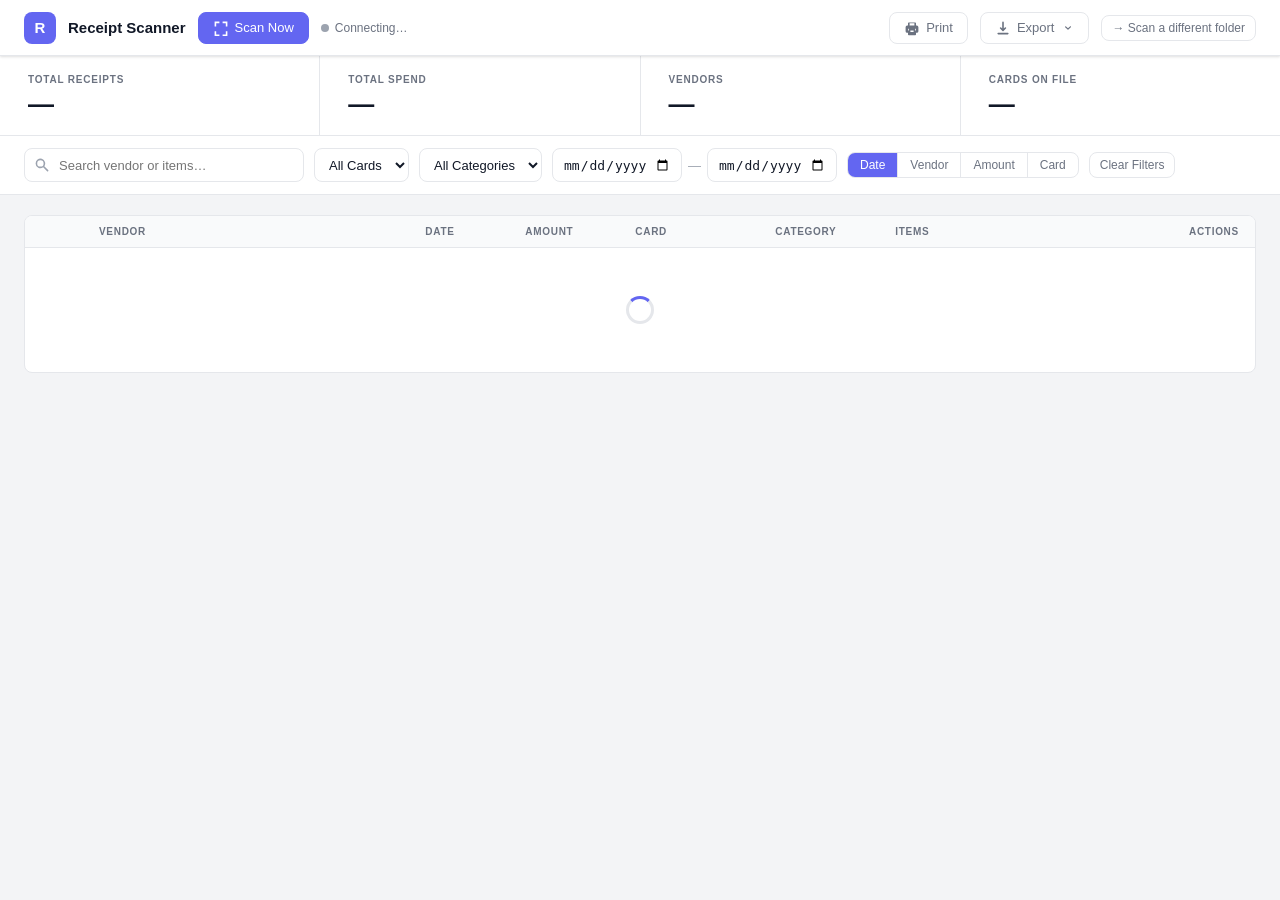
==== templates/index.html @ e7484651 "Initial commit: Receipt Scanner app Local web app that watches a Google Drive sync folder for phone " ====
<!DOCTYPE html>
<html lang="en">
<head>
  <meta charset="UTF-8" />
  <meta name="viewport" content="width=device-width, initial-scale=1.0" />
  <title>Receipt Scanner</title>
  <link rel="stylesheet" href="/static/css/style.css" />
</head>
<body>

<!-- ── Header ──────────────────────────────────────────────────────────────── -->
<header class="app-header">
  <div class="header-left">
    <div class="app-logo">R</div>
    <span class="app-title">Receipt Scanner</span>
    <button class="btn btn-primary" id="btn-scan">
      <svg viewBox="0 0 20 20" fill="currentColor" width="16" height="16"><path d="M4 4h4V2H2v6h2V4zm8-2v2h4v4h2V2h-6zm-8 12H2v6h6v-2H4v-4zm12 4h-4v2h6v-6h-2v4z"/></svg>
      Scan Now
    </button>
    <span class="watch-indicator" id="watch-status">
      <span class="dot dot-gray"></span>
      <span id="watch-label">Connecting…</span>
    </span>
  </div>
  <div class="header-right">
    <button class="btn btn-ghost" id="btn-print" onclick="window.print()">
      <svg viewBox="0 0 20 20" fill="currentColor" width="16" height="16"><path fill-rule="evenodd" d="M5 4v3H4a2 2 0 00-2 2v5a2 2 0 002 2h1v2a1 1 0 001 1h8a1 1 0 001-1v-2h1a2 2 0 002-2V9a2 2 0 00-2-2h-1V4a1 1 0 00-1-1H6a1 1 0 00-1 1zm2 0h6v3H7V4zm-1 9H5v-2h1v2zm9-2v2h-1v-2h1zm-7 4V13h4v2H9z" clip-rule="evenodd"/></svg>
      Print
    </button>
    <div class="export-menu-wrap">
      <button class="btn btn-ghost" id="btn-export-toggle">
        <svg viewBox="0 0 20 20" fill="currentColor" width="16" height="16"><path fill-rule="evenodd" d="M3 17a1 1 0 011-1h12a1 1 0 110 2H4a1 1 0 01-1-1zm3.293-7.707a1 1 0 011.414 0L9 10.586V3a1 1 0 112 0v7.586l1.293-1.293a1 1 0 111.414 1.414l-3 3a1 1 0 01-1.414 0l-3-3a1 1 0 010-1.414z" clip-rule="evenodd"/></svg>
        Export
        <svg viewBox="0 0 20 20" fill="currentColor" width="12" height="12" style="margin-left:2px"><path fill-rule="evenodd" d="M5.293 7.293a1 1 0 011.414 0L10 10.586l3.293-3.293a1 1 0 111.414 1.414l-4 4a1 1 0 01-1.414 0l-4-4a1 1 0 010-1.414z" clip-rule="evenodd"/></svg>
      </button>
      <div class="export-menu" id="export-menu" style="display:none">
        <a href="#" class="export-item" data-fmt="csv">CSV</a>
        <a href="#" class="export-item" data-fmt="xlsx">Excel (.xlsx)</a>
        <a href="#" class="export-item" data-fmt="pdf">PDF</a>
      </div>
    </div>
    <button class="btn btn-ghost btn-sm" id="btn-change-folder">&#8594; Scan a different folder</button>
  </div>
</header>

<!-- ── Stats ────────────────────────────────────────────────────────────────── -->
<section class="stats-bar">
  <div class="stat-card">
    <div class="stat-label">TOTAL RECEIPTS</div>
    <div class="stat-value" id="stat-total">—</div>
  </div>
  <div class="stat-card">
    <div class="stat-label">TOTAL SPEND</div>
    <div class="stat-value" id="stat-spend">—</div>
  </div>
  <div class="stat-card">
    <div class="stat-label">VENDORS</div>
    <div class="stat-value" id="stat-vendors">—</div>
  </div>
  <div class="stat-card">
    <div class="stat-label">CARDS ON FILE</div>
    <div class="stat-value" id="stat-cards">—</div>
  </div>
</section>

<!-- ── Filters ───────────────────────────────────────────────────────────────── -->
<section class="filters-bar">
  <div class="filter-row">
    <div class="search-wrap">
      <svg class="search-icon" viewBox="0 0 20 20" fill="currentColor" width="16" height="16"><path fill-rule="evenodd" d="M8 4a4 4 0 100 8 4 4 0 000-8zM2 8a6 6 0 1110.89 3.476l4.817 4.817a1 1 0 01-1.414 1.414l-4.816-4.816A6 6 0 012 8z" clip-rule="evenodd"/></svg>
      <input type="text" id="filter-search" class="filter-input search-input" placeholder="Search vendor or items…" />
    </div>

    <select id="filter-card" class="filter-select">
      <option value="">All Cards</option>
    </select>

    <select id="filter-category" class="filter-select">
      <option value="">All Categories</option>
    </select>

    <div class="date-range">
      <input type="date" id="filter-date-from" class="filter-input date-input" />
      <span class="date-sep">—</span>
      <input type="date" id="filter-date-to" class="filter-input date-input" />
    </div>

    <div class="sort-toggle" id="sort-toggle">
      <button class="sort-btn active" data-sort="date">Date</button>
      <button class="sort-btn" data-sort="vendor_name">Vendor</button>
      <button class="sort-btn" data-sort="total_amount">Amount</button>
      <button class="sort-btn" data-sort="card_last4">Card</button>
    </div>

    <button class="btn btn-ghost btn-sm" id="btn-clear-filters">Clear Filters</button>
  </div>
</section>

<!-- ── Main table ────────────────────────────────────────────────────────────── -->
<main class="main-content">
  <div class="table-wrap">
    <table class="receipts-table">
      <thead>
        <tr>
          <th class="col-thumb"></th>
          <th class="col-vendor">VENDOR</th>
          <th class="col-date">DATE</th>
          <th class="col-amount">AMOUNT</th>
          <th class="col-card">CARD</th>
          <th class="col-category">CATEGORY</th>
          <th class="col-items">ITEMS</th>
          <th class="col-actions">ACTIONS</th>
        </tr>
      </thead>
      <tbody id="receipts-tbody">
        <tr class="loading-row">
          <td colspan="8"><div class="spinner"></div></td>
        </tr>
      </tbody>
    </table>
  </div>
  <div class="pagination" id="pagination"></div>
</main>

<!-- ── Change Folder Modal ────────────────────────────────────────────────────── -->
<div class="modal-backdrop" id="folder-modal" style="display:none">
  <div class="modal">
    <h3 class="modal-title">Change Watch Folder</h3>
    <p class="modal-desc">Enter the full path to the folder you want to monitor for new receipt photos.</p>
    <input type="text" id="folder-input" class="modal-input" placeholder="e.g. G:\My Drive\Mobile Photo Sync" />
    <div id="folder-error" class="modal-error" style="display:none"></div>
    <div class="modal-actions">
      <button class="btn btn-ghost" id="btn-folder-cancel">Cancel</button>
      <button class="btn btn-primary" id="btn-folder-save">Save &amp; Restart Watcher</button>
    </div>
  </div>
</div>

<!-- ── Toast ────────────────────────────────────────────────────────────────── -->
<div id="toast" class="toast" style="display:none"></div>

<script src="/static/js/app.js"></script>
</body>
</html>
---- static/css/style.css ----
/* ── Reset & base ─────────────────────────────────────────────────────────── */
*, *::before, *::after { box-sizing: border-box; margin: 0; padding: 0; }

:root {
  --primary:      #6366f1;
  --primary-dark: #4f46e5;
  --danger:       #ef4444;
  --danger-dark:  #dc2626;
  --bg:           #f3f4f6;
  --surface:      #ffffff;
  --border:       #e5e7eb;
  --text:         #111827;
  --text-muted:   #6b7280;
  --text-light:   #9ca3af;
  --radius:       8px;
  --shadow:       0 1px 3px rgba(0,0,0,.08), 0 1px 2px rgba(0,0,0,.06);
  --shadow-md:    0 4px 6px -1px rgba(0,0,0,.1), 0 2px 4px -2px rgba(0,0,0,.1);
}

html, body {
  height: 100%;
  font-family: -apple-system, BlinkMacSystemFont, "Segoe UI", Roboto, sans-serif;
  font-size: 13px;
  color: var(--text);
  background: var(--bg);
}

a { color: inherit; text-decoration: none; }

/* ── Buttons ──────────────────────────────────────────────────────────────── */
.btn {
  display: inline-flex;
  align-items: center;
  gap: 6px;
  padding: 7px 14px;
  border-radius: var(--radius);
  border: 1px solid transparent;
  font-size: 13px;
  font-weight: 500;
  cursor: pointer;
  white-space: nowrap;
  transition: background .15s, border-color .15s, color .15s;
}
.btn-primary {
  background: var(--primary);
  color: #fff;
  border-color: var(--primary);
}
.btn-primary:hover { background: var(--primary-dark); border-color: var(--primary-dark); }

.btn-ghost {
  background: transparent;
  color: var(--text-muted);
  border-color: var(--border);
}
.btn-ghost:hover { background: var(--bg); color: var(--text); }

.btn-danger {
  background: var(--danger);
  color: #fff;
  border-color: var(--danger);
}
.btn-danger:hover { background: var(--danger-dark); }

.btn-sm { padding: 5px 10px; font-size: 12px; }

/* ── Header ───────────────────────────────────────────────────────────────── */
.app-header {
  position: sticky;
  top: 0;
  z-index: 100;
  display: flex;
  align-items: center;
  justify-content: space-between;
  padding: 0 24px;
  height: 56px;
  background: var(--surface);
  border-bottom: 1px solid var(--border);
  box-shadow: var(--shadow);
}
.header-left, .header-right {
  display: flex;
  align-items: center;
  gap: 12px;
}
.app-logo {
  width: 32px; height: 32px;
  border-radius: 8px;
  background: var(--primary);
  color: #fff;
  font-weight: 700;
  font-size: 15px;
  display: flex; align-items: center; justify-content: center;
  flex-shrink: 0;
}
.app-title {
  font-size: 15px;
  font-weight: 600;
  color: var(--text);
}
.watch-indicator {
  display: flex;
  align-items: center;
  gap: 6px;
  font-size: 12px;
  color: var(--text-muted);
}
.dot {
  width: 8px; height: 8px;
  border-radius: 50%;
  flex-shrink: 0;
}
.dot-green  { background: #22c55e; box-shadow: 0 0 0 2px #bbf7d0; }
.dot-yellow { background: #f59e0b; box-shadow: 0 0 0 2px #fde68a; }
.dot-gray   { background: #9ca3af; }

.back-btn { margin-right: 4px; }

/* Export dropdown */
.export-menu-wrap { position: relative; }
.export-menu {
  position: absolute;
  top: calc(100% + 6px);
  right: 0;
  background: var(--surface);
  border: 1px solid var(--border);
  border-radius: var(--radius);
  box-shadow: var(--shadow-md);
  min-width: 140px;
  overflow: hidden;
  z-index: 200;
}
.export-item {
  display: block;
  padding: 9px 16px;
  font-size: 13px;
  color: var(--text);
  transition: background .12s;
}
.export-item:hover { background: var(--bg); }

/* ── Stats bar ────────────────────────────────────────────────────────────── */
.stats-bar {
  display: grid;
  grid-template-columns: repeat(4, 1fr);
  gap: 1px;
  background: var(--border);
  border-bottom: 1px solid var(--border);
}
.stat-card {
  background: var(--surface);
  padding: 18px 28px;
}
.stat-label {
  font-size: 10px;
  font-weight: 600;
  letter-spacing: .08em;
  color: var(--text-muted);
  text-transform: uppercase;
  margin-bottom: 6px;
}
.stat-value {
  font-size: 26px;
  font-weight: 700;
  color: var(--text);
  line-height: 1;
}

/* ── Filters ──────────────────────────────────────────────────────────────── */
.filters-bar {
  background: var(--surface);
  border-bottom: 1px solid var(--border);
  padding: 12px 24px;
}
.filter-row {
  display: flex;
  align-items: center;
  gap: 10px;
  flex-wrap: wrap;
}
.filter-input, .filter-select {
  height: 34px;
  border: 1px solid var(--border);
  border-radius: var(--radius);
  padding: 0 10px;
  font-size: 13px;
  color: var(--text);
  background: var(--surface);
  outline: none;
  transition: border-color .15s, box-shadow .15s;
}
.filter-input:focus, .filter-select:focus {
  border-color: var(--primary);
  box-shadow: 0 0 0 3px rgba(99,102,241,.12);
}
.search-wrap {
  position: relative;
  flex: 1;
  min-width: 180px;
  max-width: 280px;
}
.search-icon {
  position: absolute;
  left: 10px;
  top: 50%;
  transform: translateY(-50%);
  color: var(--text-light);
  pointer-events: none;
}
.search-input { padding-left: 34px; width: 100%; }
.filter-select { cursor: pointer; }
.date-range { display: flex; align-items: center; gap: 6px; }
.date-input { width: 130px; }
.date-sep { color: var(--text-light); }

/* Sort toggle */
.sort-toggle {
  display: flex;
  border: 1px solid var(--border);
  border-radius: var(--radius);
  overflow: hidden;
}
.sort-btn {
  padding: 5px 12px;
  font-size: 12px;
  font-weight: 500;
  background: transparent;
  color: var(--text-muted);
  border: none;
  border-right: 1px solid var(--border);
  cursor: pointer;
  transition: background .12s, color .12s;
}
.sort-btn:last-child { border-right: none; }
.sort-btn.active { background: var(--primary); color: #fff; }
.sort-btn:not(.active):hover { background: var(--bg); color: var(--text); }

/* ── Main table ───────────────────────────────────────────────────────────── */
.main-content { padding: 0 24px 32px; }
.table-wrap {
  background: var(--surface);
  border: 1px solid var(--border);
  border-radius: var(--radius);
  margin-top: 20px;
  overflow: hidden;
}
.receipts-table {
  width: 100%;
  border-collapse: collapse;
}
.receipts-table thead th {
  padding: 10px 14px;
  font-size: 10px;
  font-weight: 600;
  letter-spacing: .07em;
  text-transform: uppercase;
  color: var(--text-muted);
  background: #f9fafb;
  border-bottom: 1px solid var(--border);
  text-align: left;
  white-space: nowrap;
}
.receipts-table tbody tr {
  border-bottom: 1px solid var(--border);
  cursor: pointer;
  transition: background .1s;
}
.receipts-table tbody tr:last-child { border-bottom: none; }
.receipts-table tbody tr:hover { background: #f9fafb; }
.receipts-table td { padding: 10px 14px; vertical-align: middle; }

/* Column widths */
.col-thumb   { width: 60px; }
.col-vendor  { min-width: 200px; }
.col-date    { width: 100px; white-space: nowrap; }
.col-amount  { width: 110px; white-space: nowrap; }
.col-card    { width: 140px; }
.col-category{ width: 120px; }
.col-items   { min-width: 180px; max-width: 260px; }
.col-actions { width: 80px; }

/* Thumbnail */
.receipt-thumb {
  width: 44px;
  height: 56px;
  object-fit: cover;
  border-radius: 4px;
  border: 1px solid var(--border);
  display: block;
  transition: transform .15s, box-shadow .15s;
}
.receipt-thumb:hover {
  transform: scale(1.06);
  box-shadow: var(--shadow-md);
}
.thumb-placeholder {
  width: 44px; height: 56px;
  border-radius: 4px;
  border: 1px solid var(--border);
  background: var(--bg);
  display: flex; align-items: center; justify-content: center;
  color: var(--text-light);
  font-size: 18px;
}

/* Vendor cell */
.vendor-name { font-weight: 600; font-size: 13px; color: var(--text); }
.vendor-preview {
  font-size: 11px;
  color: var(--text-muted);
  margin-top: 2px;
  white-space: nowrap;
  overflow: hidden;
  text-overflow: ellipsis;
  max-width: 280px;
}

/* Amount */
.amount-cell { font-weight: 600; color: var(--text); }
.amount-missing { color: var(--text-light); font-style: italic; }

/* Card chip */
.card-chip {
  display: inline-flex;
  align-items: center;
  gap: 5px;
  padding: 3px 9px;
  border-radius: 20px;
  border: 1px solid var(--border);
  font-size: 11px;
  font-weight: 500;
  background: var(--surface);
  white-space: nowrap;
}
.card-chip-icon { font-size: 13px; }
.card-visa       { border-color: #bfdbfe; color: #1d4ed8; background: #eff6ff; }
.card-mastercard { border-color: #fed7aa; color: #c2410c; background: #fff7ed; }
.card-discover   { border-color: #fde68a; color: #b45309; background: #fffbeb; }
.card-amex       { border-color: #bbf7d0; color: #15803d; background: #f0fdf4; }
.card-debit      { border-color: #e9d5ff; color: #7c3aed; background: #faf5ff; }
.card-unknown    { border-color: var(--border); color: var(--text-muted); }

/* Category badge */
.badge {
  display: inline-block;
  padding: 3px 10px;
  border-radius: 20px;
  font-size: 11px;
  font-weight: 600;
  white-space: nowrap;
}
.badge-Shopping     { background: #ede9fe; color: #6d28d9; }
.badge-Groceries    { background: #dcfce7; color: #15803d; }
.badge-Dining       { background: #ffedd5; color: #c2410c; }
.badge-Gas          { background: #fef9c3; color: #a16207; }
.badge-Auto-Repair  { background: #fef3c7; color: #b45309; }
.badge-Utilities    { background: #ccfbf1; color: #0f766e; }
.badge-Education    { background: #ede9fe; color: #7c3aed; }
.badge-Healthcare   { background: #fee2e2; color: #b91c1c; }
.badge-Travel       { background: #e0f2fe; color: #0369a1; }
.badge-Entertainment{ background: #fce7f3; color: #be185d; }
.badge-Other        { background: #f3f4f6; color: #374151; }

/* Items preview text */
.items-preview {
  font-size: 11px;
  color: var(--text-muted);
  white-space: nowrap;
  overflow: hidden;
  text-overflow: ellipsis;
  max-width: 240px;
}

/* Actions */
.action-btns { display: flex; gap: 4px; }
.action-btn {
  width: 28px; height: 28px;
  display: flex; align-items: center; justify-content: center;
  border-radius: 6px;
  border: 1px solid var(--border);
  background: transparent;
  color: var(--text-muted);
  cursor: pointer;
  transition: background .12s, color .12s, border-color .12s;
}
.action-btn:hover { background: var(--bg); color: var(--text); }
.action-btn.danger:hover { background: #fee2e2; color: var(--danger); border-color: #fca5a5; }

/* Loading / empty states */
.loading-row td { text-align: center; padding: 48px; }
.empty-state { text-align: center; padding: 64px 24px; color: var(--text-muted); }
.empty-state-icon { font-size: 40px; margin-bottom: 12px; }
.empty-state-title { font-size: 15px; font-weight: 600; color: var(--text); margin-bottom: 6px; }
.empty-state-sub { font-size: 13px; }

/* Spinner */
.spinner {
  width: 28px; height: 28px;
  border: 3px solid var(--border);
  border-top-color: var(--primary);
  border-radius: 50%;
  animation: spin .7s linear infinite;
  margin: 0 auto;
}
@keyframes spin { to { transform: rotate(360deg); } }

/* Pagination */
.pagination {
  display: flex;
  align-items: center;
  justify-content: flex-end;
  gap: 6px;
  margin-top: 16px;
  font-size: 12px;
  color: var(--text-muted);
}
.page-btn {
  padding: 4px 10px;
  border: 1px solid var(--border);
  border-radius: 6px;
  background: var(--surface);
  cursor: pointer;
  font-size: 12px;
  color: var(--text);
  transition: background .12s;
}
.page-btn:hover { background: var(--bg); }
.page-btn.active { background: var(--primary); color: #fff; border-color: var(--primary); }
.page-btn:disabled { opacity: .4; cursor: default; }

/* ── Modal ────────────────────────────────────────────────────────────────── */
.modal-backdrop {
  position: fixed; inset: 0;
  background: rgba(0,0,0,.45);
  display: flex; align-items: center; justify-content: center;
  z-index: 500;
}
.modal {
  background: var(--surface);
  border-radius: 12px;
  padding: 28px;
  width: 440px;
  box-shadow: var(--shadow-md);
}
.modal-title { font-size: 16px; font-weight: 700; margin-bottom: 8px; }
.modal-desc { font-size: 13px; color: var(--text-muted); margin-bottom: 16px; }
.modal-input {
  width: 100%;
  height: 38px;
  border: 1px solid var(--border);
  border-radius: var(--radius);
  padding: 0 12px;
  font-size: 13px;
  outline: none;
  transition: border-color .15s;
}
.modal-input:focus { border-color: var(--primary); box-shadow: 0 0 0 3px rgba(99,102,241,.12); }
.modal-error { font-size: 12px; color: var(--danger); margin-top: 6px; }
.modal-actions { display: flex; justify-content: flex-end; gap: 10px; margin-top: 20px; }

/* ── Toast ────────────────────────────────────────────────────────────────── */
.toast {
  position: fixed;
  bottom: 24px;
  right: 24px;
  padding: 12px 20px;
  background: #1f2937;
  color: #fff;
  border-radius: var(--radius);
  font-size: 13px;
  box-shadow: var(--shadow-md);
  z-index: 1000;
  transition: opacity .25s;
}
.toast.success { background: #15803d; }
.toast.error   { background: var(--danger); }

/* ── Detail page ──────────────────────────────────────────────────────────── */
.detail-page { background: var(--bg); }

.detail-layout {
  display: grid;
  grid-template-columns: 380px 1fr;
  gap: 0;
  height: calc(100vh - 56px);
}
.detail-loading {
  grid-column: 1 / -1;
  display: flex; align-items: center; justify-content: center;
}

/* Image panel */
.detail-image-panel {
  background: #1c1c1e;
  display: flex;
  flex-direction: column;
  overflow: hidden;
  position: sticky;
  top: 56px;
  height: calc(100vh - 56px);
}
.image-viewer {
  flex: 1;
  overflow: auto;
  display: flex;
  align-items: flex-start;
  justify-content: center;
  padding: 16px;
}
#receipt-img {
  max-width: 100%;
  display: block;
  border-radius: 4px;
  transform-origin: top center;
  transition: transform .2s;
  cursor: zoom-in;
}
.image-controls {
  display: flex;
  gap: 8px;
  padding: 12px 16px;
  background: #111;
  justify-content: center;
}

/* Data panel */
.detail-data-panel {
  overflow-y: auto;
  padding: 28px 32px 48px;
}
.detail-section {
  background: var(--surface);
  border: 1px solid var(--border);
  border-radius: var(--radius);
  padding: 22px 24px;
  margin-bottom: 20px;
}
.detail-section-header {
  display: flex;
  align-items: center;
  justify-content: space-between;
  margin-bottom: 20px;
}
.detail-section-title {
  font-size: 14px;
  font-weight: 700;
  color: var(--text);
}
.detail-status-badge {
  font-size: 11px;
  font-weight: 600;
  padding: 3px 10px;
  border-radius: 20px;
}
.status-processed { background: #dcfce7; color: #15803d; }
.status-error     { background: #fee2e2; color: #b91c1c; }
.status-processing{ background: #fef9c3; color: #a16207; }

/* Field grid */
.field-grid {
  display: grid;
  grid-template-columns: 1fr 1fr;
  gap: 16px;
}
.field-group { display: flex; flex-direction: column; gap: 5px; }
.field-group-full { grid-column: 1 / -1; }
.field-label {
  font-size: 11px;
  font-weight: 600;
  letter-spacing: .05em;
  text-transform: uppercase;
  color: var(--text-muted);
}
.field-input {
  height: 36px;
  border: 1px solid var(--border);
  border-radius: var(--radius);
  padding: 0 10px;
  font-size: 13px;
  color: var(--text);
  background: var(--surface);
  outline: none;
  transition: border-color .15s, box-shadow .15s;
  width: 100%;
}
.field-input:focus {
  border-color: var(--primary);
  box-shadow: 0 0 0 3px rgba(99,102,241,.12);
}
.field-textarea {
  height: auto;
  padding: 8px 10px;
  resize: vertical;
}
.input-prefix-wrap { position: relative; }
.input-prefix {
  position: absolute;
  left: 10px; top: 50%;
  transform: translateY(-50%);
  color: var(--text-muted);
  font-size: 13px;
  pointer-events: none;
}
.field-input-prefix { padding-left: 22px; }

/* Items table */
.items-table {
  width: 100%;
  border-collapse: collapse;
  font-size: 13px;
}
.items-table th {
  padding: 8px 10px;
  font-size: 10px;
  font-weight: 600;
  letter-spacing: .07em;
  text-transform: uppercase;
  color: var(--text-muted);
  background: #f9fafb;
  border-bottom: 1px solid var(--border);
  text-align: left;
}
.items-table td {
  padding: 7px 10px;
  border-bottom: 1px solid var(--border);
  vertical-align: middle;
}
.items-table tfoot td {
  padding: 10px;
  border-bottom: none;
  border-top: 2px solid var(--border);
}
.items-table .col-narrow { width: 90px; }
.items-table .col-action { width: 36px; }
.items-total-label { text-align: right; font-weight: 600; color: var(--text-muted); }
.items-total-value { font-weight: 700; font-size: 14px; }
.item-input {
  width: 100%;
  border: 1px solid transparent;
  border-radius: 4px;
  padding: 3px 6px;
  font-size: 13px;
  background: transparent;
  outline: none;
  transition: border-color .12s, background .12s;
}
.item-input:hover  { border-color: var(--border); background: var(--bg); }
.item-input:focus  { border-color: var(--primary); background: var(--surface); }
.item-input.num    { text-align: right; }

.detail-actions {
  display: flex;
  justify-content: flex-end;
  gap: 12px;
  margin-top: 4px;
}

/* Lightbox */
.lightbox {
  position: fixed; inset: 0;
  background: rgba(0,0,0,.9);
  display: flex; align-items: center; justify-content: center;
  z-index: 900;
  cursor: zoom-out;
}
#lightbox-img { max-width: 95vw; max-height: 95vh; border-radius: 4px; }
.lightbox-close {
  position: absolute;
  top: 20px; right: 24px;
  font-size: 32px;
  background: transparent;
  border: none;
  color: #fff;
  cursor: pointer;
  line-height: 1;
  opacity: .7;
  transition: opacity .15s;
}
.lightbox-close:hover { opacity: 1; }

/* ── Print styles ─────────────────────────────────────────────────────────── */
@media print {
  .app-header, .filters-bar, .stats-bar, .pagination, .action-btns,
  .detail-actions, .image-controls { display: none !important; }
  .detail-layout { grid-template-columns: 1fr; height: auto; }
  .detail-image-panel { height: auto; position: static; }
  .detail-data-panel { overflow: visible; }
  body { background: #fff; }
}
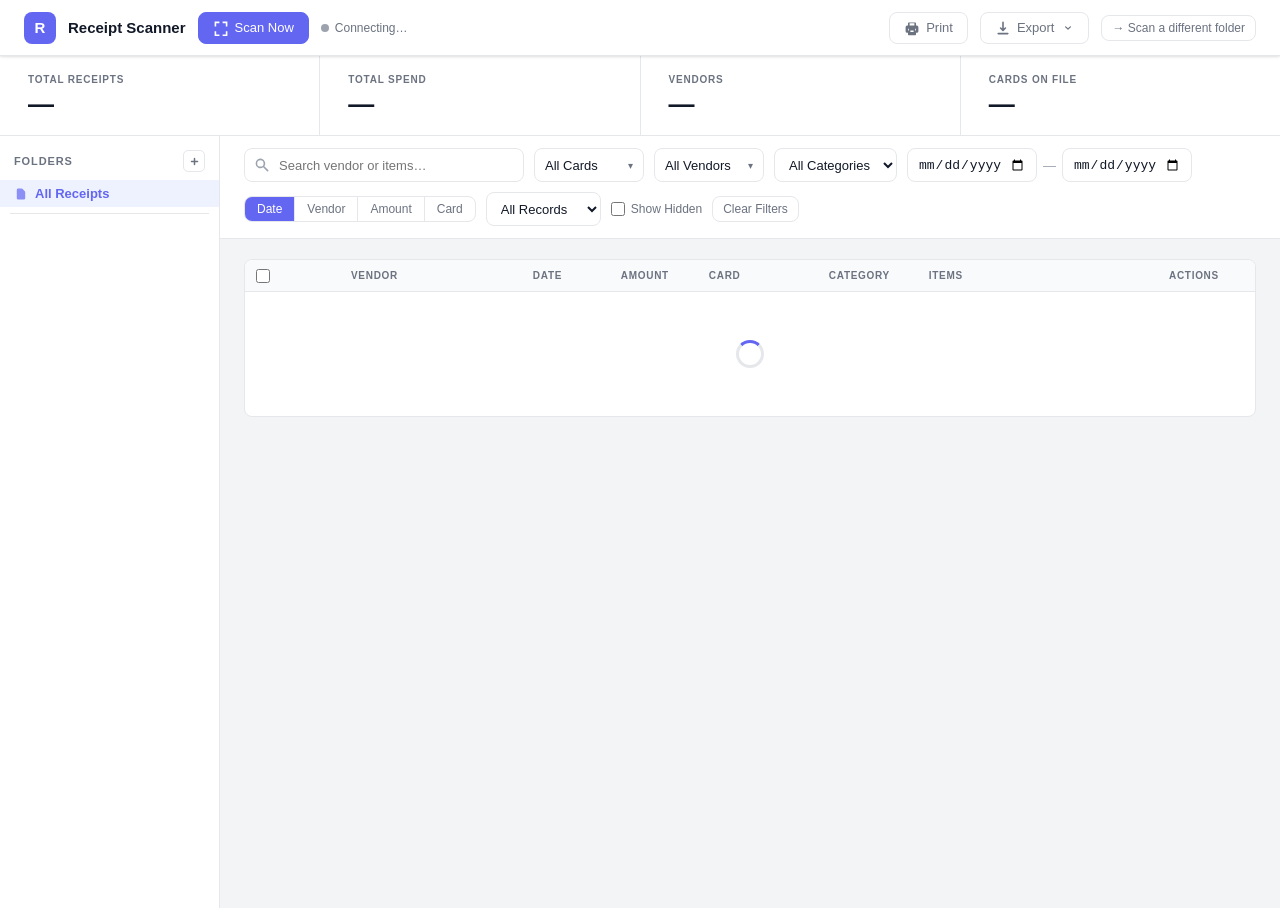
==== commit 351ca429: "Add folder/tag system, bulk operations, multi-select filters, and card management - Folder/tag organ" ====
--- a/templates/index.html
+++ b/templates/index.html
@@ -63,66 +63,192 @@
   </div>
 </section>
 
-<!-- ── Filters ───────────────────────────────────────────────────────────────── -->
-<section class="filters-bar">
-  <div class="filter-row">
-    <div class="search-wrap">
-      <svg class="search-icon" viewBox="0 0 20 20" fill="currentColor" width="16" height="16"><path fill-rule="evenodd" d="M8 4a4 4 0 100 8 4 4 0 000-8zM2 8a6 6 0 1110.89 3.476l4.817 4.817a1 1 0 01-1.414 1.414l-4.816-4.816A6 6 0 012 8z" clip-rule="evenodd"/></svg>
-      <input type="text" id="filter-search" class="filter-input search-input" placeholder="Search vendor or items…" />
-    </div>
-
-    <select id="filter-card" class="filter-select">
-      <option value="">All Cards</option>
-    </select>
-
-    <select id="filter-category" class="filter-select">
-      <option value="">All Categories</option>
-    </select>
-
-    <div class="date-range">
-      <input type="date" id="filter-date-from" class="filter-input date-input" />
-      <span class="date-sep">—</span>
-      <input type="date" id="filter-date-to" class="filter-input date-input" />
-    </div>
-
-    <div class="sort-toggle" id="sort-toggle">
-      <button class="sort-btn active" data-sort="date">Date</button>
-      <button class="sort-btn" data-sort="vendor_name">Vendor</button>
-      <button class="sort-btn" data-sort="total_amount">Amount</button>
-      <button class="sort-btn" data-sort="card_last4">Card</button>
-    </div>
-
-    <button class="btn btn-ghost btn-sm" id="btn-clear-filters">Clear Filters</button>
-  </div>
-</section>
-
-<!-- ── Main table ────────────────────────────────────────────────────────────── -->
-<main class="main-content">
-  <div class="table-wrap">
-    <table class="receipts-table">
-      <thead>
-        <tr>
-          <th class="col-thumb"></th>
-          <th class="col-vendor">VENDOR</th>
-          <th class="col-date">DATE</th>
-          <th class="col-amount">AMOUNT</th>
-          <th class="col-card">CARD</th>
-          <th class="col-category">CATEGORY</th>
-          <th class="col-items">ITEMS</th>
-          <th class="col-actions">ACTIONS</th>
-        </tr>
-      </thead>
-      <tbody id="receipts-tbody">
-        <tr class="loading-row">
-          <td colspan="8"><div class="spinner"></div></td>
-        </tr>
-      </tbody>
-    </table>
-  </div>
-  <div class="pagination" id="pagination"></div>
-</main>
-
-<!-- ── Change Folder Modal ────────────────────────────────────────────────────── -->
+<!-- ── Body: sidebar + main ──────────────────────────────────────────────────── -->
+<div class="app-body">
+
+  <!-- ── Left Sidebar ────────────────────────────────────────────────────────── -->
+  <aside class="sidebar" id="sidebar">
+    <div class="sidebar-header">
+      <span class="sidebar-title">Folders</span>
+      <button class="sidebar-add-btn" id="btn-add-root-folder" title="New folder">
+        <svg viewBox="0 0 20 20" fill="currentColor" width="15" height="15"><path fill-rule="evenodd" d="M10 5a1 1 0 011 1v3h3a1 1 0 110 2h-3v3a1 1 0 11-2 0v-3H6a1 1 0 110-2h3V6a1 1 0 011-1z" clip-rule="evenodd"/></svg>
+      </button>
+    </div>
+
+    <nav class="sidebar-nav">
+      <!-- "All Receipts" built in -->
+      <div class="sidebar-item sidebar-all active" id="sidebar-all" data-folder-id="">
+        <svg viewBox="0 0 20 20" fill="currentColor" width="14" height="14"><path d="M4 4a2 2 0 012-2h4.586A2 2 0 0112 2.586L15.414 6A2 2 0 0116 7.414V16a2 2 0 01-2 2H6a2 2 0 01-2-2V4z"/></svg>
+        <span class="sidebar-item-name">All Receipts</span>
+        <span class="sidebar-item-count" id="sidebar-all-count"></span>
+      </div>
+      <div class="sidebar-divider"></div>
+      <!-- Dynamic folder tree -->
+      <div id="folder-tree"></div>
+    </nav>
+  </aside>
+
+  <!-- ── Right: filters + table ─────────────────────────────────────────────── -->
+  <div class="main-area">
+
+    <!-- ── Review Queue Banner ─────────────────────────────────────────────── -->
+    <div class="review-banner" id="review-banner" style="display:none">
+      <div class="review-banner-inner">
+        <div class="review-banner-left">
+          <svg viewBox="0 0 20 20" fill="currentColor" width="18" height="18"><path fill-rule="evenodd" d="M18 10a8 8 0 11-16 0 8 8 0 0116 0zm-7-4a1 1 0 11-2 0 1 1 0 012 0zM9 9a1 1 0 000 2v3a1 1 0 001 1h1a1 1 0 100-2v-3a1 1 0 00-1-1H9z" clip-rule="evenodd"/></svg>
+          <span><strong id="review-count">0</strong> items need review — scanned documents that may not be receipts</span>
+        </div>
+        <button class="btn btn-primary btn-sm" id="btn-show-review">Review Now</button>
+      </div>
+    </div>
+
+    <!-- ── Review Queue Panel ──────────────────────────────────────────────── -->
+    <div class="review-panel" id="review-panel" style="display:none">
+      <div class="review-panel-header">
+        <h3>Review Queue</h3>
+        <button class="btn btn-ghost btn-sm" id="btn-close-review">✕ Close</button>
+      </div>
+      <div class="review-grid" id="review-grid"></div>
+    </div>
+
+    <!-- ── Filters ──────────────────────────────────────────────────────────── -->
+    <section class="filters-bar">
+      <div class="filter-row">
+        <div class="search-wrap">
+          <svg class="search-icon" viewBox="0 0 20 20" fill="currentColor" width="16" height="16"><path fill-rule="evenodd" d="M8 4a4 4 0 100 8 4 4 0 000-8zM2 8a6 6 0 1110.89 3.476l4.817 4.817a1 1 0 01-1.414 1.414l-4.816-4.816A6 6 0 012 8z" clip-rule="evenodd"/></svg>
+          <input type="text" id="filter-search" class="filter-input search-input" placeholder="Search vendor or items…" />
+        </div>
+
+        <!-- Card multi-select -->
+        <div class="ms-wrap" id="ms-card-wrap">
+          <button class="ms-trigger" id="ms-card-trigger" type="button">All Cards <span class="ms-arrow">▾</span></button>
+          <div class="ms-popover" id="ms-card-popover" style="display:none">
+            <div class="ms-list" id="ms-card-list"></div>
+            <div class="ms-footer">
+              <button class="ms-manage-btn" id="btn-manage-cards">⚙ Manage &amp; Fix duplicates</button>
+            </div>
+          </div>
+        </div>
+
+        <!-- Vendor multi-select -->
+        <div class="ms-wrap" id="ms-vendor-wrap">
+          <button class="ms-trigger" id="ms-vendor-trigger" type="button">All Vendors <span class="ms-arrow">▾</span></button>
+          <div class="ms-popover" id="ms-vendor-popover" style="display:none">
+            <input class="ms-search" id="ms-vendor-search" placeholder="Search vendors…" autocomplete="off" />
+            <div class="ms-list" id="ms-vendor-list"></div>
+            <div class="ms-footer">
+              <button class="ms-clear-btn" id="btn-vendor-clear">Clear</button>
+            </div>
+          </div>
+        </div>
+
+        <select id="filter-category" class="filter-select">
+          <option value="">All Categories</option>
+        </select>
+
+        <div class="date-range">
+          <input type="date" id="filter-date-from" class="filter-input date-input" />
+          <span class="date-sep">—</span>
+          <input type="date" id="filter-date-to" class="filter-input date-input" />
+        </div>
+
+        <div class="sort-toggle" id="sort-toggle">
+          <button class="sort-btn active" data-sort="date">Date</button>
+          <button class="sort-btn" data-sort="vendor_name">Vendor</button>
+          <button class="sort-btn" data-sort="total_amount">Amount</button>
+          <button class="sort-btn" data-sort="card_last4">Card</button>
+        </div>
+
+        <select id="filter-missing" class="filter-select">
+          <option value="">All Records</option>
+          <option value="no_vendor">No Vendor</option>
+          <option value="no_card">No Card</option>
+          <option value="no_amount">No Amount</option>
+          <option value="no_date">No Date</option>
+          <option value="no_category">No Category</option>
+        </select>
+
+        <label class="toggle-label">
+          <input type="checkbox" id="filter-show-hidden" />
+          <span class="toggle-text">Show Hidden</span>
+        </label>
+
+        <button class="btn btn-ghost btn-sm" id="btn-clear-filters">Clear Filters</button>
+      </div>
+
+      <!-- Bulk tag bar — appears when results are filtered -->
+      <div class="bulk-tag-bar" id="bulk-tag-bar" style="display:none">
+        <span id="bulk-tag-label"></span>
+        <select id="bulk-tag-select" class="filter-select" style="height:30px;font-size:12px">
+          <option value="">Tag all results with folder…</option>
+        </select>
+        <button class="btn btn-primary btn-sm" id="btn-bulk-tag">Apply</button>
+      </div>
+    </section>
+
+    <!-- ── Selection action bar ───────────────────────────────────────────── -->
+    <div class="selection-bar" id="selection-bar" style="display:none">
+      <span class="selection-count" id="selection-count">0 selected</span>
+      <div class="selection-actions">
+        <select id="bulk-category-select" class="filter-select selection-select">
+          <option value="">Set category…</option>
+        </select>
+        <button class="btn btn-primary btn-sm" id="btn-bulk-category">Apply</button>
+        <span class="selection-divider"></span>
+        <select id="bulk-folder-select-sel" class="filter-select selection-select">
+          <option value="">Add to folder…</option>
+        </select>
+        <button class="btn btn-primary btn-sm" id="btn-bulk-folder-sel">Apply</button>
+        <span class="selection-divider"></span>
+        <button class="btn btn-ghost btn-sm" id="btn-deselect-all">✕ Clear</button>
+      </div>
+    </div>
+
+    <!-- ── Main table ──────────────────────────────────────────────────────── -->
+    <main class="main-content">
+      <div class="table-wrap">
+        <table class="receipts-table">
+          <thead>
+            <tr>
+              <th class="col-check"><input type="checkbox" id="select-all-check" title="Select all on this page" /></th>
+              <th class="col-thumb"></th>
+              <th class="col-vendor">VENDOR</th>
+              <th class="col-date">DATE</th>
+              <th class="col-amount">AMOUNT</th>
+              <th class="col-card">CARD</th>
+              <th class="col-category">CATEGORY</th>
+              <th class="col-items">ITEMS</th>
+              <th class="col-actions">ACTIONS</th>
+            </tr>
+          </thead>
+          <tbody id="receipts-tbody">
+            <tr class="loading-row">
+              <td colspan="9"><div class="spinner"></div></td>
+            </tr>
+          </tbody>
+        </table>
+      </div>
+      <div class="pagination" id="pagination"></div>
+    </main>
+
+  </div><!-- /.main-area -->
+</div><!-- /.app-body -->
+
+<!-- ── Create/Rename Folder Modal ────────────────────────────────────────────── -->
+<div class="modal-backdrop" id="create-folder-modal" style="display:none">
+  <div class="modal">
+    <h3 class="modal-title" id="folder-modal-title">New Folder</h3>
+    <input type="text" id="folder-name-input" class="modal-input" placeholder="Folder name" maxlength="60" />
+    <div class="folder-color-picker" id="folder-color-picker"></div>
+    <div id="folder-name-error" class="modal-error" style="display:none"></div>
+    <div class="modal-actions">
+      <button class="btn btn-ghost" id="btn-folder-name-cancel">Cancel</button>
+      <button class="btn btn-primary" id="btn-folder-name-save">Create</button>
+    </div>
+  </div>
+</div>
+
+<!-- ── Change Watch Folder Modal ────────────────────────────────────────────── -->
 <div class="modal-backdrop" id="folder-modal" style="display:none">
   <div class="modal">
     <h3 class="modal-title">Change Watch Folder</h3>
@@ -136,6 +262,27 @@
   </div>
 </div>
 
+<!-- ── Tag Picker Popover ─────────────────────────────────────────────────────── -->
+<div class="tag-picker" id="tag-picker" style="display:none">
+  <div class="tag-picker-header">Folders</div>
+  <div class="tag-picker-list" id="tag-picker-list"></div>
+  <div class="tag-picker-footer">
+    <button class="tag-picker-new" id="tag-picker-new">+ New folder</button>
+  </div>
+</div>
+
+<!-- ── Card Manager Modal ─────────────────────────────────────────────────────── -->
+<div class="modal-backdrop" id="card-manager-modal" style="display:none">
+  <div class="modal modal-wide">
+    <h3 class="modal-title">Manage Cards</h3>
+    <p class="modal-desc">Cards with the same last-4 digits but different detected types are shown as conflicts. Set the correct type to standardize all receipts for that card.</p>
+    <div id="card-manager-list"></div>
+    <div class="modal-actions">
+      <button class="btn btn-ghost" id="btn-card-manager-close">Done</button>
+    </div>
+  </div>
+</div>
+
 <!-- ── Toast ────────────────────────────────────────────────────────────────── -->
 <div id="toast" class="toast" style="display:none"></div>
 
--- a/static/css/style.css
+++ b/static/css/style.css
@@ -139,6 +139,437 @@
 }
 .export-item:hover { background: var(--bg); }
 
+/* ── App body (sidebar + main) ────────────────────────────────────────────── */
+.app-body {
+  display: flex;
+  align-items: stretch;
+  min-height: calc(100vh - 56px - 72px); /* viewport minus header and stats */
+}
+
+/* ── Sidebar ──────────────────────────────────────────────────────────────── */
+.sidebar {
+  width: 220px;
+  flex-shrink: 0;
+  background: var(--surface);
+  border-right: 1px solid var(--border);
+  display: flex;
+  flex-direction: column;
+  position: sticky;
+  top: 128px; /* header(56) + stats(72) */
+  height: calc(100vh - 128px);
+  overflow-y: auto;
+}
+.sidebar-header {
+  display: flex;
+  align-items: center;
+  justify-content: space-between;
+  padding: 14px 14px 8px;
+  flex-shrink: 0;
+}
+.sidebar-title {
+  font-size: 11px;
+  font-weight: 700;
+  letter-spacing: .08em;
+  text-transform: uppercase;
+  color: var(--text-muted);
+}
+.sidebar-add-btn {
+  width: 22px; height: 22px;
+  border-radius: 5px;
+  border: 1px solid var(--border);
+  background: transparent;
+  color: var(--text-muted);
+  cursor: pointer;
+  display: flex; align-items: center; justify-content: center;
+  transition: background .12s, color .12s;
+}
+.sidebar-add-btn:hover { background: var(--bg); color: var(--text); }
+
+.sidebar-nav { flex: 1; padding-bottom: 16px; }
+.sidebar-divider {
+  height: 1px;
+  background: var(--border);
+  margin: 6px 10px;
+}
+
+/* Sidebar items */
+.sidebar-item {
+  display: flex;
+  align-items: center;
+  gap: 7px;
+  padding: 6px 14px;
+  cursor: pointer;
+  border-radius: 0;
+  font-size: 13px;
+  color: var(--text-muted);
+  transition: background .1s, color .1s;
+  position: relative;
+  user-select: none;
+}
+.sidebar-item:hover { background: var(--bg); color: var(--text); }
+.sidebar-item.active {
+  background: #eef2ff;
+  color: var(--primary);
+  font-weight: 600;
+}
+.sidebar-item.active svg { color: var(--primary); }
+.sidebar-item svg { flex-shrink: 0; opacity: .7; }
+.sidebar-item-name {
+  flex: 1;
+  white-space: nowrap;
+  overflow: hidden;
+  text-overflow: ellipsis;
+}
+.sidebar-item-count {
+  font-size: 11px;
+  color: var(--text-light);
+  margin-left: auto;
+  flex-shrink: 0;
+}
+.sidebar-item.active .sidebar-item-count { color: var(--primary); opacity: .7; }
+
+/* Folder item actions (shown on hover) */
+.sidebar-item-actions {
+  display: none;
+  gap: 2px;
+  margin-left: 2px;
+}
+.sidebar-item:hover .sidebar-item-actions { display: flex; }
+.sidebar-action-btn {
+  width: 20px; height: 20px;
+  border: none;
+  background: transparent;
+  color: var(--text-muted);
+  cursor: pointer;
+  border-radius: 4px;
+  display: flex; align-items: center; justify-content: center;
+  transition: background .1s, color .1s;
+}
+.sidebar-action-btn:hover { background: var(--border); color: var(--text); }
+.sidebar-action-btn.danger:hover { background: #fee2e2; color: var(--danger); }
+
+/* Folder indent for children */
+.folder-children { padding-left: 14px; }
+.folder-children .sidebar-item { font-size: 12px; }
+
+/* Expand arrow */
+.folder-expand {
+  width: 14px; height: 14px;
+  flex-shrink: 0;
+  display: flex; align-items: center; justify-content: center;
+  color: var(--text-light);
+  transition: transform .15s;
+}
+.folder-expand.open { transform: rotate(90deg); }
+
+/* Folder dot color swatch */
+.folder-dot {
+  width: 8px; height: 8px;
+  border-radius: 50%;
+  flex-shrink: 0;
+}
+
+/* Main area */
+.main-area {
+  flex: 1;
+  min-width: 0;
+  display: flex;
+  flex-direction: column;
+}
+
+/* ── Bulk tag bar ─────────────────────────────────────────────────────────── */
+.bulk-tag-bar {
+  display: flex;
+  align-items: center;
+  gap: 10px;
+  padding: 8px 24px;
+  background: #eff6ff;
+  border-top: 1px solid #bfdbfe;
+  font-size: 12px;
+  color: #1d4ed8;
+}
+
+/* ── Selection action bar ─────────────────────────────────────────────────── */
+.selection-bar {
+  display: flex;
+  align-items: center;
+  gap: 12px;
+  padding: 10px 20px;
+  margin: 0 16px 10px;
+  background: #eef2ff;
+  border: 1px solid #c7d2fe;
+  border-radius: var(--radius);
+  flex-wrap: wrap;
+}
+.selection-count {
+  font-size: 13px;
+  font-weight: 700;
+  color: #4338ca;
+  white-space: nowrap;
+  min-width: 90px;
+}
+.selection-actions {
+  display: flex;
+  align-items: center;
+  gap: 8px;
+  flex-wrap: wrap;
+  flex: 1;
+}
+.selection-select {
+  height: 30px;
+  font-size: 12px;
+  min-width: 150px;
+  padding: 0 8px;
+}
+.selection-divider {
+  width: 1px;
+  height: 22px;
+  background: #a5b4fc;
+  flex-shrink: 0;
+}
+
+/* ── Checkbox column ─────────────────────────────────────────────────────── */
+.col-check {
+  width: 36px;
+  padding: 0 8px !important;
+  text-align: center !important;
+}
+.row-check,
+#select-all-check {
+  cursor: pointer;
+  accent-color: var(--primary);
+  width: 14px;
+  height: 14px;
+  margin: 0;
+  display: block;
+  margin: 0 auto;
+}
+
+/* ── Multi-select dropdown ────────────────────────────────────────────────── */
+.ms-wrap {
+  position: relative;
+  flex-shrink: 0;
+}
+.ms-trigger {
+  display: flex;
+  align-items: center;
+  gap: 6px;
+  height: 34px;
+  padding: 0 10px;
+  background: var(--surface);
+  border: 1px solid var(--border);
+  border-radius: var(--radius);
+  font-size: 13px;
+  color: var(--text);
+  cursor: pointer;
+  white-space: nowrap;
+  min-width: 110px;
+  justify-content: space-between;
+  transition: border-color .15s;
+}
+.ms-trigger:hover, .ms-trigger.active { border-color: var(--primary); }
+.ms-trigger.has-selection { color: var(--primary); font-weight: 600; border-color: var(--primary); background: #eef2ff; }
+.ms-arrow { font-size: 10px; color: var(--text-muted); flex-shrink: 0; }
+.ms-popover {
+  position: absolute;
+  top: calc(100% + 4px);
+  left: 0;
+  min-width: 220px;
+  max-width: 300px;
+  background: var(--surface);
+  border: 1px solid var(--border);
+  border-radius: var(--radius);
+  box-shadow: var(--shadow-md);
+  z-index: 600;
+  overflow: hidden;
+}
+.ms-search {
+  width: 100%;
+  box-sizing: border-box;
+  padding: 8px 10px;
+  border: none;
+  border-bottom: 1px solid var(--border);
+  font-size: 12px;
+  outline: none;
+  background: var(--bg);
+}
+.ms-list {
+  max-height: 240px;
+  overflow-y: auto;
+  overscroll-behavior: contain;
+}
+.ms-item {
+  display: flex;
+  align-items: center;
+  gap: 8px;
+  padding: 7px 12px;
+  font-size: 13px;
+  cursor: pointer;
+  transition: background .1s;
+}
+.ms-item:hover { background: var(--bg); }
+.ms-item input[type="checkbox"] {
+  width: 13px; height: 13px;
+  accent-color: var(--primary);
+  cursor: pointer;
+  flex-shrink: 0;
+}
+.ms-item-label { flex: 1; min-width: 0; white-space: nowrap; overflow: hidden; text-overflow: ellipsis; }
+.ms-item-count { font-size: 11px; color: var(--text-muted); flex-shrink: 0; }
+.ms-footer {
+  border-top: 1px solid var(--border);
+  padding: 6px 10px;
+  display: flex;
+  gap: 8px;
+  align-items: center;
+}
+.ms-clear-btn, .ms-manage-btn {
+  background: none;
+  border: none;
+  cursor: pointer;
+  font-size: 12px;
+  color: var(--text-muted);
+  padding: 2px 0;
+}
+.ms-clear-btn:hover { color: var(--danger); }
+.ms-manage-btn { color: var(--primary); }
+.ms-manage-btn:hover { text-decoration: underline; }
+.ms-empty { padding: 16px 12px; color: var(--text-muted); font-size: 12px; text-align: center; }
+
+/* ── Card Manager Modal ───────────────────────────────────────────────────── */
+.modal-wide { max-width: 560px !important; width: 90vw !important; }
+#card-manager-list { max-height: 55vh; overflow-y: auto; margin: 0 -28px; padding: 0 28px; }
+.modal-desc { font-size: 13px; color: var(--text-muted); margin: -8px 0 16px; line-height: 1.5; }
+.card-manager-row {
+  display: flex;
+  align-items: center;
+  gap: 12px;
+  padding: 12px 0;
+  border-bottom: 1px solid var(--border);
+  flex-wrap: wrap;
+}
+.card-manager-row:last-child { border-bottom: none; }
+.card-manager-last4 {
+  font-size: 15px;
+  font-weight: 700;
+  font-family: monospace;
+  min-width: 80px;
+}
+.card-manager-types {
+  flex: 1;
+  font-size: 12px;
+  color: var(--text-muted);
+  line-height: 1.8;
+}
+.card-manager-type-badge {
+  display: inline-block;
+  padding: 1px 7px;
+  border-radius: 10px;
+  background: var(--bg);
+  border: 1px solid var(--border);
+  margin: 1px 2px;
+  font-size: 11px;
+}
+.card-conflict .card-manager-type-badge { border-color: #fbbf24; background: #fef9c3; }
+.card-manager-actions {
+  display: flex;
+  align-items: center;
+  gap: 6px;
+  flex-shrink: 0;
+}
+.card-conflict-label {
+  font-size: 11px;
+  color: #b45309;
+  font-weight: 600;
+  background: #fef9c3;
+  border: 1px solid #fbbf24;
+  padding: 2px 6px;
+  border-radius: 4px;
+}
+
+/* ── Tag picker popover ───────────────────────────────────────────────────── */
+.tag-picker {
+  position: fixed;
+  background: var(--surface);
+  border: 1px solid var(--border);
+  border-radius: var(--radius);
+  box-shadow: var(--shadow-md);
+  width: 200px;
+  z-index: 500;
+  overflow: hidden;
+}
+.tag-picker-header {
+  padding: 8px 12px 6px;
+  font-size: 11px;
+  font-weight: 700;
+  letter-spacing: .07em;
+  text-transform: uppercase;
+  color: var(--text-muted);
+  border-bottom: 1px solid var(--border);
+}
+.tag-picker-list { max-height: 220px; overflow-y: auto; }
+.tag-picker-item {
+  display: flex;
+  align-items: center;
+  gap: 8px;
+  padding: 7px 12px;
+  cursor: pointer;
+  font-size: 13px;
+  transition: background .1s;
+}
+.tag-picker-item:hover { background: var(--bg); }
+.tag-picker-item input[type="checkbox"] {
+  accent-color: var(--primary);
+  width: 13px; height: 13px;
+  flex-shrink: 0;
+}
+.tag-picker-footer {
+  border-top: 1px solid var(--border);
+  padding: 6px 8px;
+}
+.tag-picker-new {
+  width: 100%;
+  padding: 5px 8px;
+  background: transparent;
+  border: none;
+  border-radius: 5px;
+  font-size: 12px;
+  color: var(--primary);
+  cursor: pointer;
+  text-align: left;
+  transition: background .1s;
+}
+.tag-picker-new:hover { background: #eef2ff; }
+
+/* Tag chips on rows */
+.row-tags { display: flex; gap: 3px; flex-wrap: wrap; margin-top: 3px; }
+.row-tag {
+  display: inline-block;
+  padding: 1px 6px;
+  border-radius: 10px;
+  font-size: 10px;
+  font-weight: 600;
+  color: #fff;
+  white-space: nowrap;
+}
+
+/* ── Folder color picker ──────────────────────────────────────────────────── */
+.folder-color-picker {
+  display: flex;
+  gap: 8px;
+  flex-wrap: wrap;
+  margin-top: 12px;
+}
+.color-swatch {
+  width: 22px; height: 22px;
+  border-radius: 50%;
+  cursor: pointer;
+  border: 2px solid transparent;
+  transition: border-color .12s, transform .12s;
+}
+.color-swatch:hover { transform: scale(1.15); }
+.color-swatch.selected { border-color: var(--text); }
+
 /* ── Stats bar ────────────────────────────────────────────────────────────── */
 .stats-bar {
   display: grid;
@@ -235,6 +666,113 @@
 .sort-btn.active { background: var(--primary); color: #fff; }
 .sort-btn:not(.active):hover { background: var(--bg); color: var(--text); }
 
+/* Hidden toggle */
+.toggle-label {
+  display: flex;
+  align-items: center;
+  gap: 6px;
+  cursor: pointer;
+  font-size: 12px;
+  color: var(--text-muted);
+  user-select: none;
+  white-space: nowrap;
+}
+.toggle-label input[type="checkbox"] {
+  accent-color: var(--primary);
+  width: 14px;
+  height: 14px;
+  cursor: pointer;
+}
+.toggle-text { font-weight: 500; }
+
+/* ── Review Queue ─────────────────────────────────────────────────────────── */
+.review-banner {
+  background: #fffbeb;
+  border-bottom: 1px solid #fde68a;
+  padding: 10px 24px;
+}
+.review-banner-inner {
+  display: flex;
+  align-items: center;
+  justify-content: space-between;
+}
+.review-banner-left {
+  display: flex;
+  align-items: center;
+  gap: 8px;
+  font-size: 13px;
+  color: #92400e;
+}
+.review-banner-left svg { color: #d97706; flex-shrink: 0; }
+
+.review-panel {
+  background: var(--surface);
+  border-bottom: 1px solid var(--border);
+  padding: 20px 24px;
+}
+.review-panel-header {
+  display: flex;
+  align-items: center;
+  justify-content: space-between;
+  margin-bottom: 16px;
+}
+.review-panel-header h3 {
+  font-size: 14px;
+  font-weight: 700;
+}
+.review-grid {
+  display: grid;
+  grid-template-columns: repeat(auto-fill, minmax(260px, 1fr));
+  gap: 14px;
+}
+.review-card {
+  border: 1px solid var(--border);
+  border-radius: var(--radius);
+  overflow: hidden;
+  background: var(--surface);
+  transition: box-shadow .15s;
+}
+.review-card:hover { box-shadow: var(--shadow-md); }
+.review-card-img {
+  width: 100%;
+  height: 160px;
+  object-fit: cover;
+  background: #f3f4f6;
+  display: block;
+  cursor: pointer;
+}
+.review-card-body { padding: 12px; }
+.review-card-vendor {
+  font-weight: 600;
+  font-size: 13px;
+  margin-bottom: 2px;
+  white-space: nowrap;
+  overflow: hidden;
+  text-overflow: ellipsis;
+}
+.review-card-meta {
+  font-size: 11px;
+  color: var(--text-muted);
+  margin-bottom: 10px;
+}
+.review-card-actions {
+  display: flex;
+  gap: 8px;
+}
+.review-card-actions .btn { flex: 1; justify-content: center; }
+.btn-approve {
+  background: #dcfce7;
+  color: #15803d;
+  border-color: #bbf7d0;
+}
+.btn-approve:hover { background: #bbf7d0; }
+.btn-dismiss {
+  background: #fee2e2;
+  color: #b91c1c;
+  border-color: #fca5a5;
+}
+.btn-dismiss:hover { background: #fecaca; }
+
 /* ── Main table ───────────────────────────────────────────────────────────── */
 .main-content { padding: 0 24px 32px; }
 .table-wrap {
@@ -247,6 +785,7 @@
 .receipts-table {
   width: 100%;
   border-collapse: collapse;
+  table-layout: fixed;
 }
 .receipts-table thead th {
   padding: 10px 14px;
@@ -267,17 +806,26 @@
 }
 .receipts-table tbody tr:last-child { border-bottom: none; }
 .receipts-table tbody tr:hover { background: #f9fafb; }
-.receipts-table td { padding: 10px 14px; vertical-align: middle; }
-
-/* Column widths */
-.col-thumb   { width: 60px; }
-.col-vendor  { min-width: 200px; }
-.col-date    { width: 100px; white-space: nowrap; }
-.col-amount  { width: 110px; white-space: nowrap; }
-.col-card    { width: 140px; }
-.col-category{ width: 120px; }
-.col-items   { min-width: 180px; max-width: 260px; }
-.col-actions { width: 80px; }
+.receipts-table tbody tr.row-hidden { opacity: .45; }
+.receipts-table tbody tr.row-hidden:hover { opacity: .75; }
+.action-btn.unhide-btn:hover { background: #dcfce7; color: #15803d; border-color: #bbf7d0; }
+.receipts-table td {
+  padding: 10px 14px;
+  vertical-align: middle;
+  overflow: hidden;
+  text-overflow: ellipsis;
+  white-space: nowrap;
+}
+
+/* Column widths — fixed layout, must be explicit */
+.col-thumb   { width: 56px; }
+.col-vendor  { width: 18%; }
+.col-date    { width: 88px; white-space: nowrap; }
+.col-amount  { width: 88px; white-space: nowrap; }
+.col-card    { width: 120px; }
+.col-category{ width: 100px; }
+.col-items   { width: auto; }
+.col-actions { width: 100px; }
 
 /* Thumbnail */
 .receipt-thumb {
@@ -368,11 +916,11 @@
   white-space: nowrap;
   overflow: hidden;
   text-overflow: ellipsis;
-  max-width: 240px;
+  display: block;
 }
 
 /* Actions */
-.action-btns { display: flex; gap: 4px; }
+.action-btns { display: flex; gap: 4px; flex-shrink: 0; white-space: nowrap; }
 .action-btn {
   width: 28px; height: 28px;
   display: flex; align-items: center; justify-content: center;
@@ -384,6 +932,8 @@
   transition: background .12s, color .12s, border-color .12s;
 }
 .action-btn:hover { background: var(--bg); color: var(--text); }
+.action-btn.hide-btn:hover { background: #fef3c7; color: #b45309; border-color: #fde68a; }
+.action-btn.tag-btn:hover { background: #ede9fe; color: #7c3aed; border-color: #c4b5fd; }
 .action-btn.danger:hover { background: #fee2e2; color: var(--danger); border-color: #fca5a5; }
 
 /* Loading / empty states */
@@ -545,6 +1095,34 @@
   font-size: 14px;
   font-weight: 700;
   color: var(--text);
+}
+.detail-folder-list {
+  display: flex;
+  flex-wrap: wrap;
+  gap: 8px;
+}
+.detail-folder-item {
+  display: flex;
+  align-items: center;
+  gap: 6px;
+  padding: 5px 10px;
+  border: 1px solid var(--border);
+  border-radius: 20px;
+  cursor: pointer;
+  font-size: 12px;
+  color: var(--text);
+  transition: background .15s, border-color .15s;
+  user-select: none;
+}
+.detail-folder-item:hover {
+  background: var(--bg);
+  border-color: var(--primary);
+}
+.detail-folder-item input[type="checkbox"] {
+  width: 13px;
+  height: 13px;
+  accent-color: var(--primary);
+  cursor: pointer;
 }
 .detail-status-badge {
   font-size: 11px;
